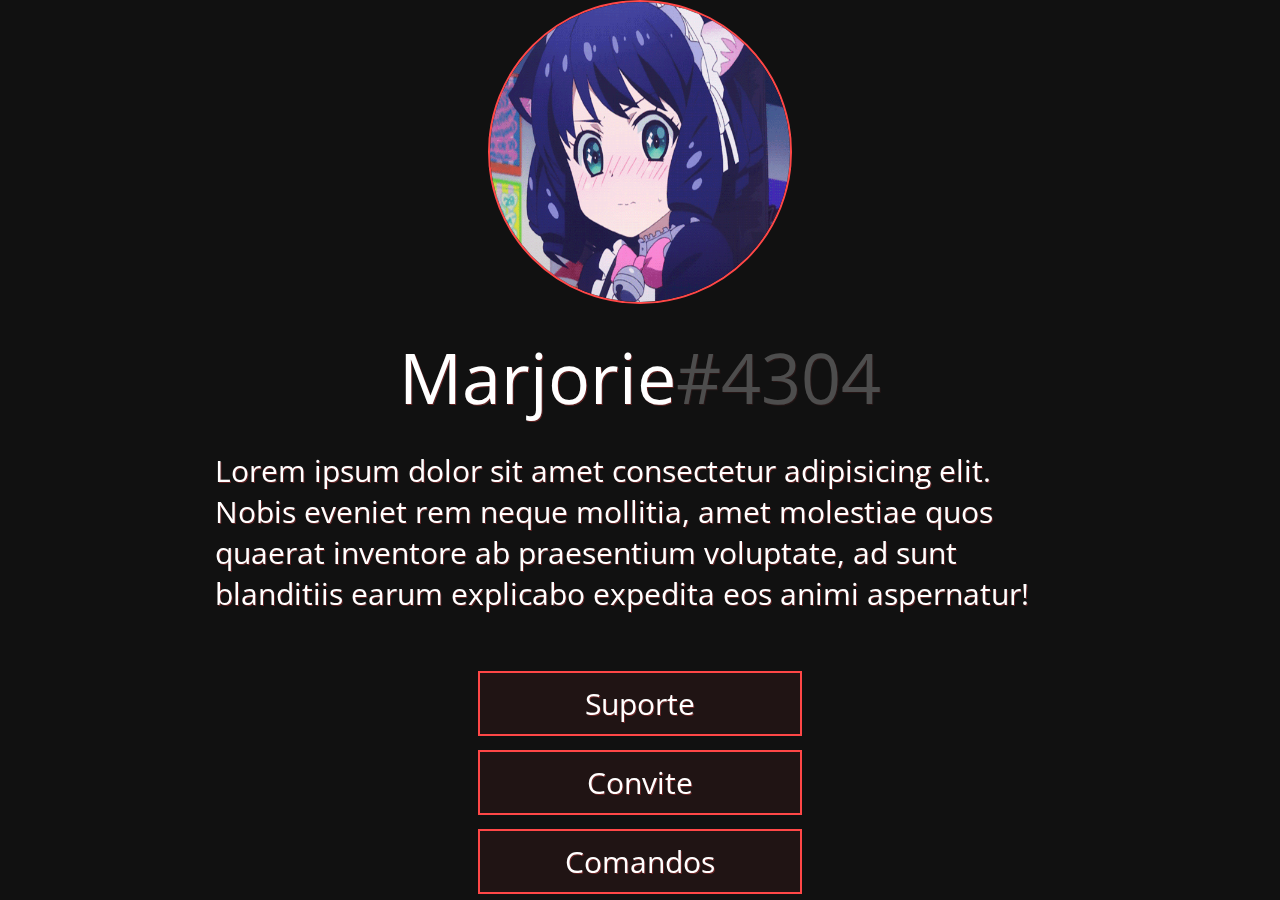
==== index.html @ 9788cfd9 "organizando os arquivos em pastas" ====
<!DOCTYPE html>

<html>
    <head>
        <title>Marjorie</title>
        <link rel="stylesheet" href="source/style/styles.css">
    </head>

    <body>
        <div id="container">
            <div id="bot-container">
                <img id="bot-avatar" src="source/asset/marjorie.gif">
                <span id="bot-name">Marjorie
                    <span id="bot-descriminator">#4304</span>
                </span>
                <span id="bot-description">Lorem ipsum dolor sit amet consectetur adipisicing elit. Nobis eveniet rem neque mollitia, amet molestiae quos quaerat inventore ab praesentium voluptate, ad sunt blanditiis earum explicabo expedita eos animi aspernatur!</span>
            </div>

            <div id="buttons">
                <a class="fake-button" href="https://discord.gg/UwpT7Ur ">Suporte</a>
                <a class="fake-button" href="https://discord.com/oauth2/authorize?client_id=540604003105374210&permissions=8&scope=bot">Convite</a>
                <a class="fake-button" href="source/asset/marjorie.gif">Comandos</a>
            </div>
        </div>
    </body>
</html>
---- source/style/styles.css ----
@import url('https://fonts.googleapis.com/css2?family=Open+Sans&display=swap');

* {
    padding: 0px;
    margin: 0px;

    color: white;

    font-family: 'Open Sans', sans-serif;

    text-shadow: 1px 1px rgba(255, 71, 71, 0.342);
}

#container {
    display: grid;
    place-content: center;

    position: fixed;

    width: 100%;
    height: 100%;

    background-color: rgb(17, 17, 17);
}

#buttons {
    margin-top: 50px;
    display: grid;
    place-items: center;
}

.fake-button {
    font-size: 30px;
    padding: 10px;
    min-width: 300px;
    margin: 7px;
    text-align: center;
    background-color: rgba(255, 71, 71, 0.068);
    border: 2px solid rgb(255, 71, 71);
    text-decoration: none;
    transition: 0.5s;
}

.fake-button:hover {
    padding: 10px 30px 10px 30px;
    margin: 25px;
    font-size: 300%;
    transition: 0.5s;
}

#bot-container {
    display: grid;
    place-items: center;
}

#bot-avatar {
    width: 300px;
    height: 300px;

    border: rgb(255, 71, 71) 2px solid;
    border-radius: 50%;

    margin-bottom: 25px;
}

#bot-name {
    display: flex;
    font-size: 70px;
    margin-bottom: 25px;
}

#bot-descriminator {
    opacity: 25%;
}

#bot-description {
    max-width: 50ch;
    font-size: 30px;
}
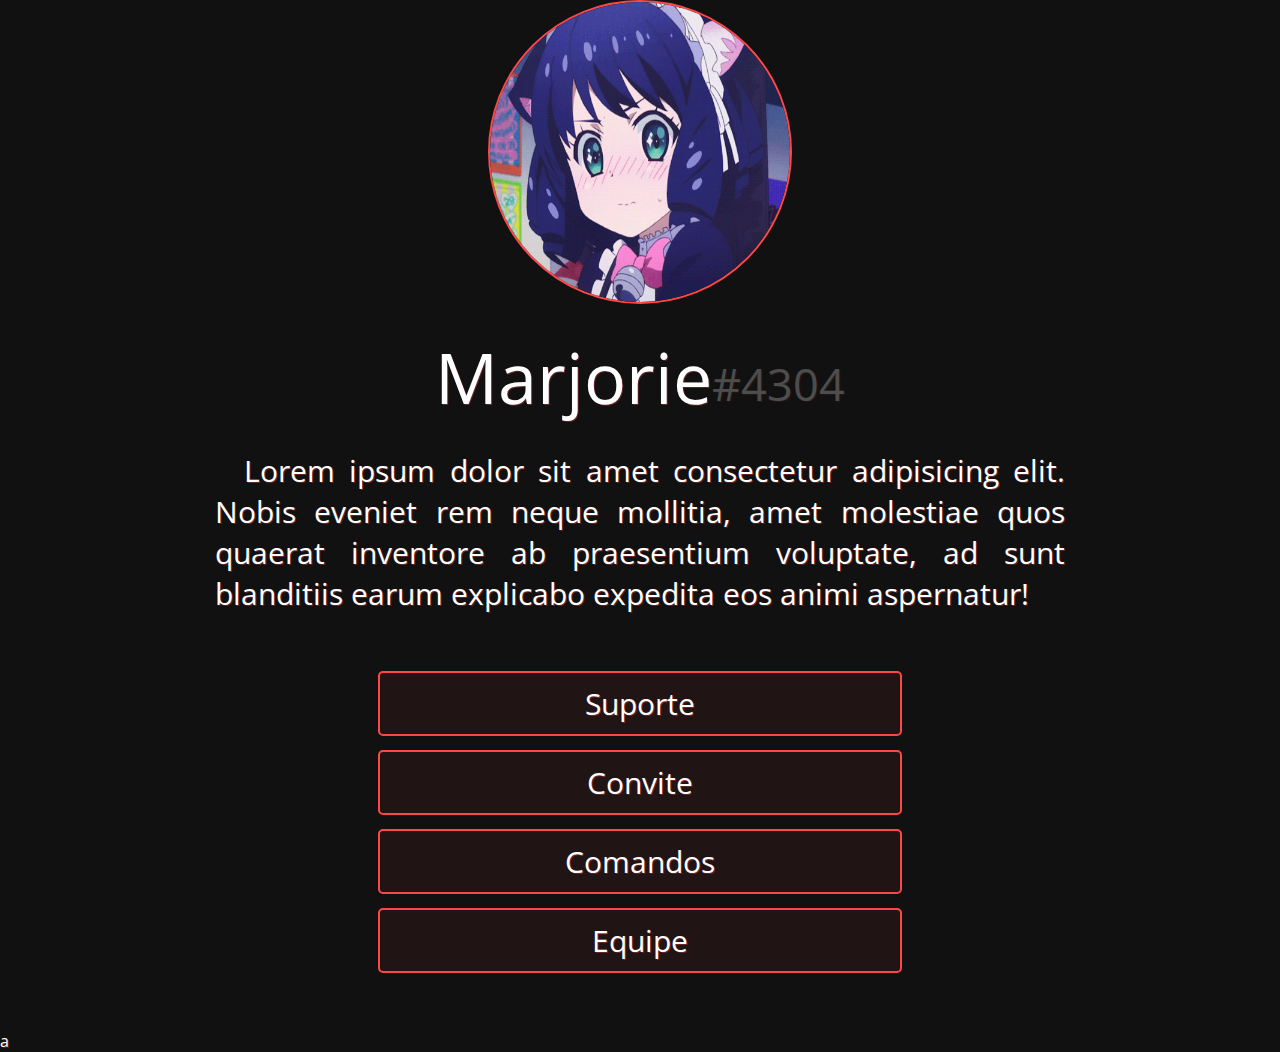
==== commit 1a70ea4f: "abrindo outra aba quando clica no botão" ====
--- a/index.html
+++ b/index.html
@@ -13,14 +13,16 @@
                 <span id="bot-name">Marjorie
                     <span id="bot-descriminator">#4304</span>
                 </span>
-                <span id="bot-description">Lorem ipsum dolor sit amet consectetur adipisicing elit. Nobis eveniet rem neque mollitia, amet molestiae quos quaerat inventore ab praesentium voluptate, ad sunt blanditiis earum explicabo expedita eos animi aspernatur!</span>
+                <span id="bot-description">&nbsp;&nbsp;Lorem ipsum dolor sit amet consectetur adipisicing elit. Nobis eveniet rem neque mollitia, amet molestiae quos quaerat inventore ab praesentium voluptate, ad sunt blanditiis earum explicabo expedita eos animi aspernatur!</span>
             </div>
 
             <div id="buttons">
-                <a class="fake-button" href="https://discord.gg/UwpT7Ur ">Suporte</a>
-                <a class="fake-button" href="https://discord.com/oauth2/authorize?client_id=540604003105374210&permissions=8&scope=bot">Convite</a>
-                <a class="fake-button" href="source/asset/marjorie.gif">Comandos</a>
+                <a class="fake-button" href="https://discord.gg/UwpT7Ur" target="_blank">Suporte</a>
+                <a class="fake-button" href="https://discord.com/oauth2/authorize?client_id=540604003105374210&permissions=8&scope=bot" target="_blank">Convite</a>
+                <a class="fake-button" href="source/html/commands.html">Comandos</a>
+                <a class="fake-button" href="source/html/team.html">Equipe</a>
             </div>
         </div>
     </body>
-</html>+</html>
+a--- a/source/style/styles.css
+++ b/source/style/styles.css
@@ -11,16 +11,18 @@
     text-shadow: 1px 1px rgba(255, 71, 71, 0.342);
 }
 
+body {
+    background-color: rgb(17, 17, 17);
+}
+
 #container {
     display: grid;
     place-content: center;
 
-    position: fixed;
-
     width: 100%;
     height: 100%;
 
-    background-color: rgb(17, 17, 17);
+    margin-bottom: 50px;
 }
 
 #buttons {
@@ -32,12 +34,13 @@
 .fake-button {
     font-size: 30px;
     padding: 10px;
-    min-width: 300px;
+    min-width: 500px;
     margin: 7px;
     text-align: center;
     background-color: rgba(255, 71, 71, 0.068);
     border: 2px solid rgb(255, 71, 71);
     text-decoration: none;
+    border-radius: 5px;
     transition: 0.5s;
 }
 
@@ -65,15 +68,19 @@
 
 #bot-name {
     display: flex;
+    align-items: center;
     font-size: 70px;
     margin-bottom: 25px;
 }
 
 #bot-descriminator {
+    margin-top: 12px;
     opacity: 25%;
+    font-size: 45px;
 }
 
 #bot-description {
     max-width: 50ch;
     font-size: 30px;
+    text-align: justify;
 }
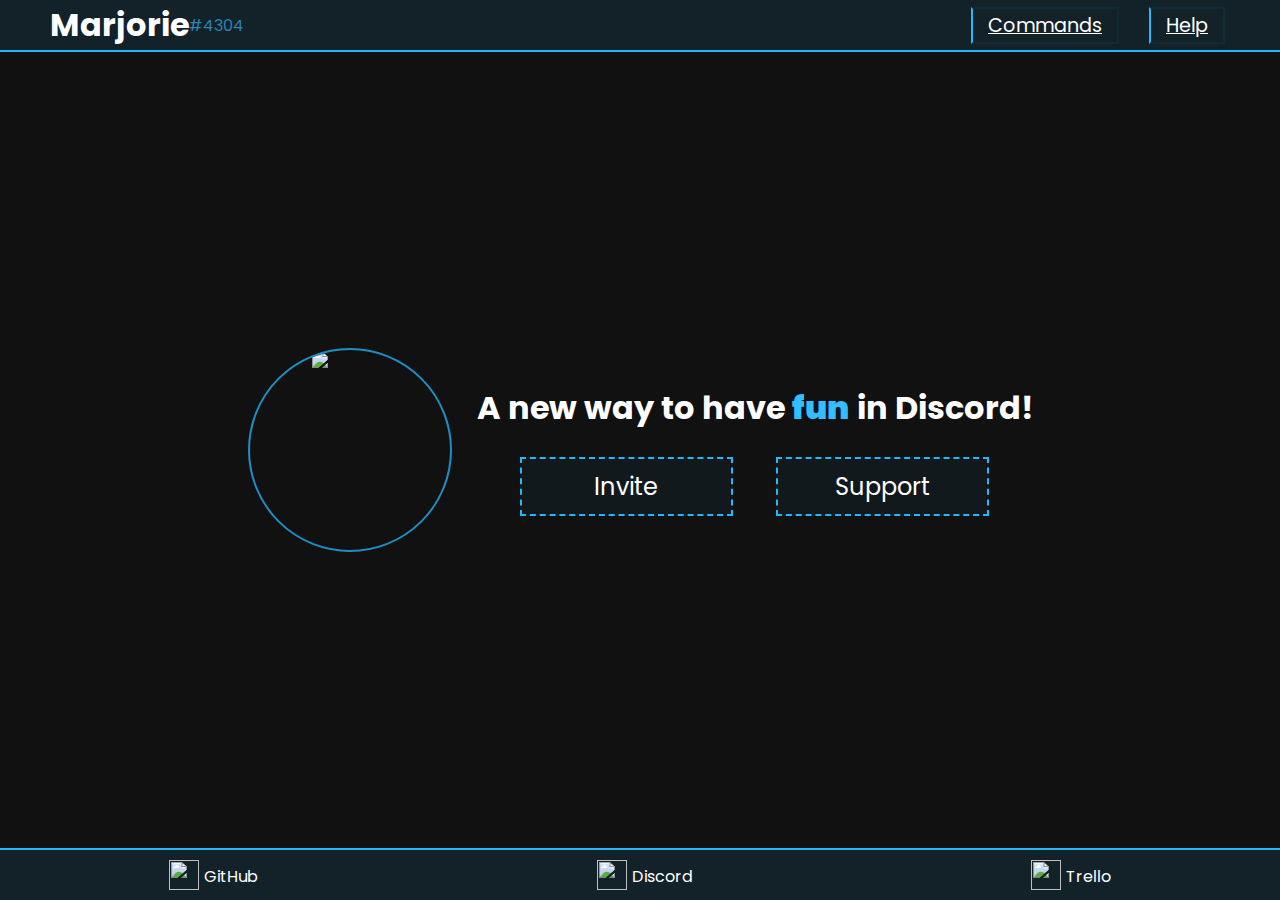
==== commit cf2765dd: "responsividade" ====
--- a/index.html
+++ b/index.html
@@ -3,26 +3,52 @@
 <html>
     <head>
         <title>Marjorie</title>
-        <link rel="stylesheet" href="source/style/styles.css">
+        <link href="https://fonts.googleapis.com/css2?family=Poppins:ital@1&display=swap" rel="stylesheet">
+        <link rel="stylesheet" href="source/style/index.css">
     </head>
 
     <body>
-        <div id="container">
-            <div id="bot-container">
-                <img id="bot-avatar" src="source/asset/marjorie.gif">
-                <span id="bot-name">Marjorie
-                    <span id="bot-descriminator">#4304</span>
-                </span>
-                <span id="bot-description">&nbsp;&nbsp;Lorem ipsum dolor sit amet consectetur adipisicing elit. Nobis eveniet rem neque mollitia, amet molestiae quos quaerat inventore ab praesentium voluptate, ad sunt blanditiis earum explicabo expedita eos animi aspernatur!</span>
+        <div id="top" class="display-flex bar">
+            <div id="name" class="display-flex">
+                <h1>Marjorie</h1><span>#4304</span>
             </div>
 
-            <div id="buttons">
-                <a class="fake-button" href="https://discord.gg/UwpT7Ur" target="_blank">Suporte</a>
-                <a class="fake-button" href="https://discord.com/oauth2/authorize?client_id=540604003105374210&permissions=8&scope=bot" target="_blank">Convite</a>
-                <a class="fake-button" href="source/html/commands.html">Comandos</a>
-                <a class="fake-button" href="source/html/team.html">Equipe</a>
+            <div id="top-buttons" class="display-flex">
+                <a href=" ">Commands</a>
+                <a href=" ">Help</a>
             </div>
+        </div>
+
+        <div class="max-size container position-absolute">
+            <div id="middle">
+                <div class="container">
+                    <div id="image">
+                        <img id="marjorie-img" src="source/assets/avatars/marjorie.jpg">
+                    </div>
+                </div>
+                <div id="content" class="container">
+                    <h1 id="title">A new way to have <strong>fun</strong> in Discord!</h1>
+                    <div id="buttons" class="display-flex">
+                        <a href="https://discord.com/oauth2/authorize?client_id=540604003105374210&permissions=8&scope=bot" target="blank_" max-height">Invite</a>
+                        <a href="https://discord.gg/UwpT7Ur" target="blank_">Support</a>
+                    </div>
+                </div>
+            </div>
+        </div>
+
+        <div id="bottom" class="display-flex bar">
+            <a class="reference" href="https://github.com/MarjorieXp" target="blank_">
+                <img src="source/assets/icons/github.png">
+                <p>GitHub</p>
+            </a>
+            <a class="reference" href="https://discord.gg/UwpT7Ur" target="blank_">
+                <img src="source/assets/icons/discord.png">
+                <p>Discord</p>
+            </a>
+            <a class="reference" href="https://trello.com/b/BhHwLU18" target="blank_">
+                <img src="source/assets/icons/trello.png">
+                <p>Trello</p>
+            </a>
         </div>
     </body>
 </html>
-a--- a/source/style/index.css
+++ b/source/style/index.css
@@ -0,0 +1,74 @@
+* {
+    padding: 0px; margin: 0px;
+
+    color: white;
+    text-align: center;
+
+    font-family: 'Poppins', sans-serif;
+}
+
+body {background-color:  rgb(17, 17, 17);}
+
+.display-flex {display: flex}
+.position-absolute {position: absolute;}
+.max-size {height: 100%; width: 100%;}
+.max-height {height: 100%;}
+.max-width {width: 100%;}
+
+.bar {background-color: rgba(35, 185, 255, 0.1);
+    height: 50px; width: 100%; position: absolute;}
+
+#top {border-bottom: rgb(35, 185, 255) solid 2px;
+justify-content: space-between; align-items: center;}
+#bottom {border-top: rgb(35, 185, 255) solid 2px; bottom: 0; justify-content: space-around;}
+
+.container {display: grid;
+    place-content: center;}
+
+#image {width: 200px; height: 200px;
+    overflow: hidden; border-radius: 50%;
+    border: rgb(35, 185, 255, 0.75) solid 2px;}
+#image img {width: auto; height: 100%; margin-left: -60px;}
+
+#content {margin-left: 25px;}
+#content #title {margin-bottom: 25px;}
+#content #title strong {color: rgb(50, 190, 255);}
+
+#buttons {display: flex; justify-content: space-evenly;}
+#buttons a {
+    width: 25%; font-size: 150%;
+    background-color: rgba(35, 185, 255, 0.05);
+    border: rgb(35, 185, 255) dashed 2px;
+    padding: 10px 35px 10px 35px; text-decoration: none;}
+#buttons a:hover {background-color: rgba(35, 185, 255, 0.2);}
+#buttons a:active {opacity: 50%;}
+
+.reference {
+    display: flex;
+    align-items: center;
+    text-decoration: none;
+}
+
+.reference img {width: 30px; height: 30px;}
+.reference p {margin: 3px 0px 0px 5px;}
+
+#name {align-items: center; margin-left: 50px;}
+#name span {color: rgba(50, 190, 255, 0.658);}
+
+#top-buttons {margin-right: 40px; font-size: 120%;}
+#top-buttons a {
+    margin: 0px 15px 0px 15px;
+    border-left: rgba(35, 185, 255, 1) solid 2px;
+    border-right: rgba(35, 185, 255, 0.05) solid 2px;
+    border-bottom: rgba(35, 185, 255, 0.05) solid 2px;
+    border-top: rgba(35, 185, 255, 0.05) solid 2px;
+    padding: 2px 15px 2px 15px;
+}
+
+@media (min-width: 640px) {
+    #middle {display: flex;}
+}
+
+@media (max-width: 640px){
+    #middle {display: flexbox;}
+}
